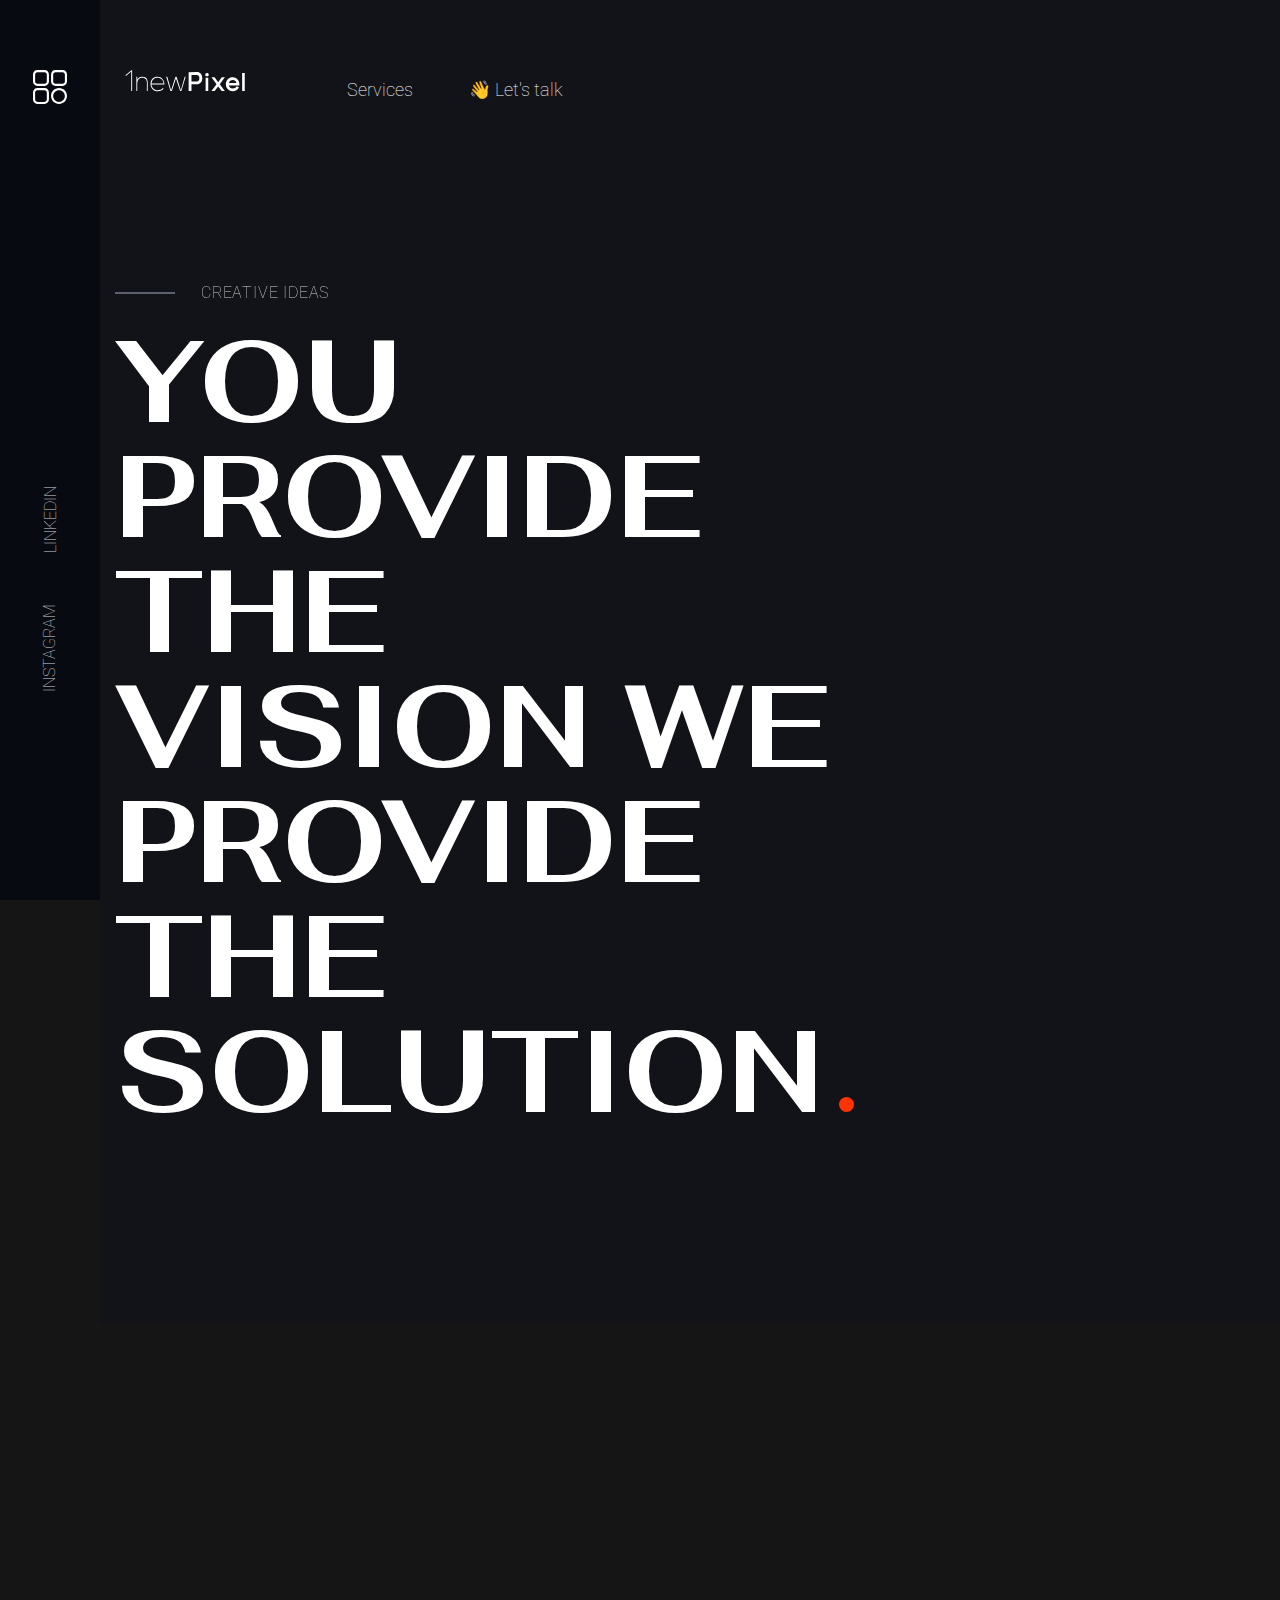
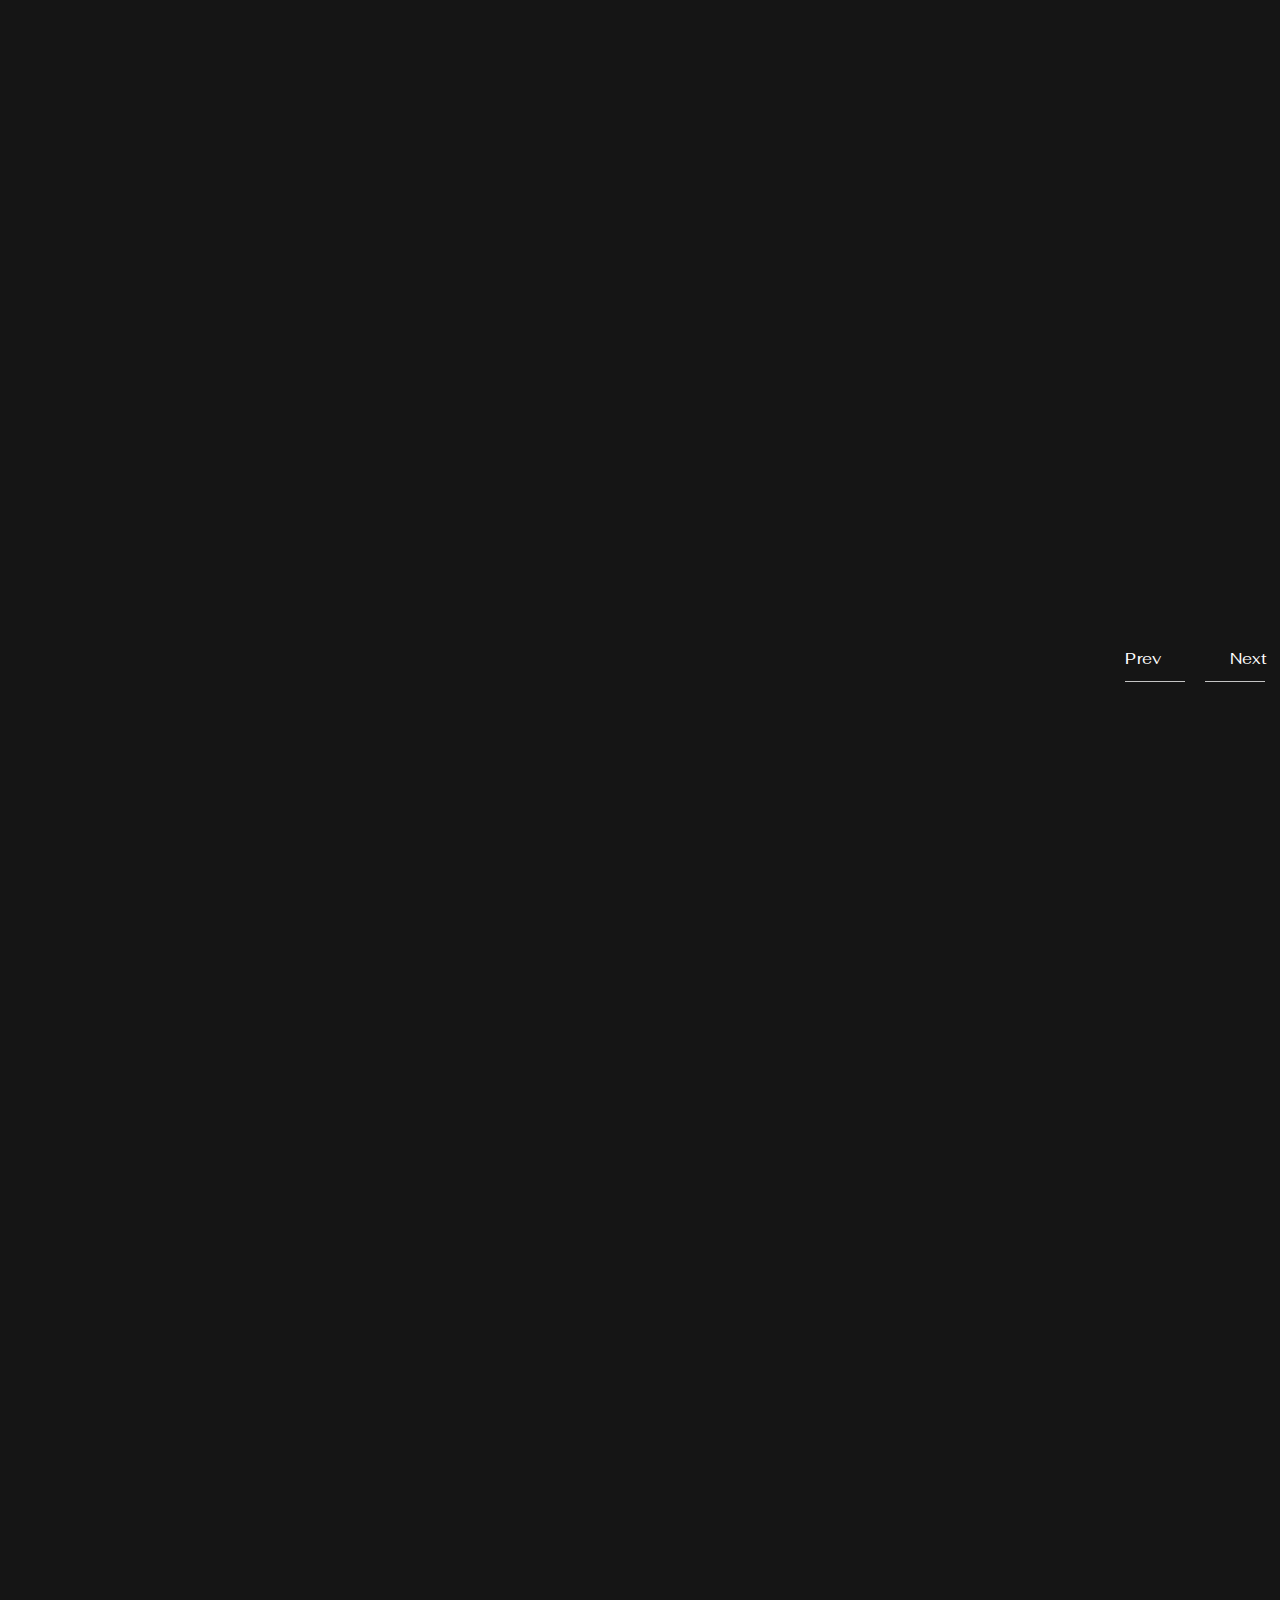
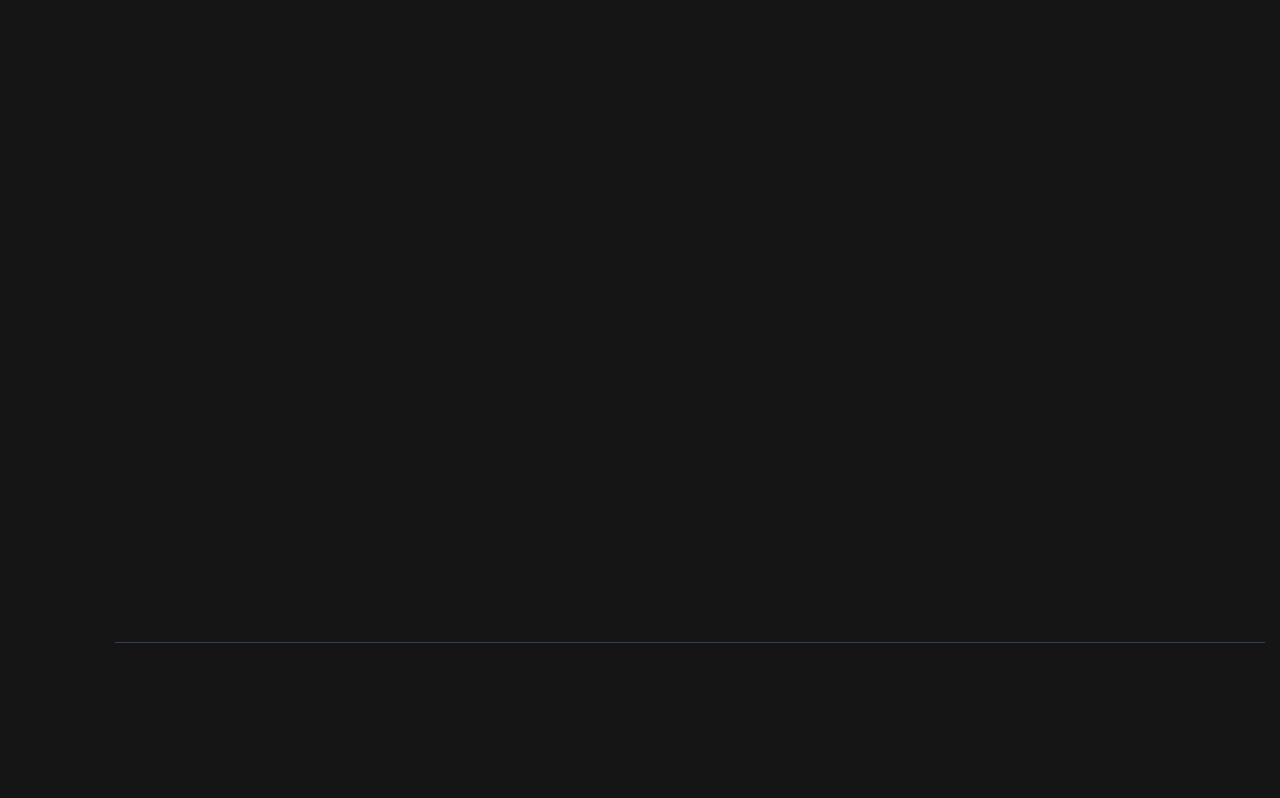
==== index.html @ c119deb5 "first version" ====
<!DOCTYPE html>
<html lang="en">

<head>
	<meta charset="UTF-8">
	<title>1newPixel</title>
	<meta name="viewport" content="width=device-width, initial-scale=1.0">
	<meta name="description" content="1newPixel - Design Agency website" />
	<meta name="author" content="George_fx">
	<meta name="keywords" content="" />
	<link rel="icon" href="images/favicon.svg">
	<link rel="stylesheet" type="text/css" href="css/animate.css">
	<link rel="stylesheet" type="text/css" href="css/bootstrap.min.css">
	<link rel="stylesheet" type="text/css" href="css/slick.css">
	<link rel="stylesheet" type="text/css" href="css/slick-theme.css">
	<link rel="stylesheet" type="text/css" href="css/style.css">
	<link rel="stylesheet" type="text/css" href="css/color.css">
	<link rel="stylesheet" type="text/css" href="css/responsive.css">
</head>


<body>

	<div class="preloader">
		<div class="loader-content">
			<div class="logo">
				<!--<img src="images/logo.svg" alt="">-->
			</div>
			<h2>Loading...</h2>
			<img src="" alt="">
		</div>
	</div>
	<!--preloader end-->

	<div class="left-sidebar">
		<a href="#" title="" class="menu-btn">
			<svg width="34" height="34" viewBox="0 0 34 34" fill="none" xmlns="http://www.w3.org/2000/svg">
				<path d="M11.5547 15.9375H4.38281C1.96609 15.9375 0 13.9714 0 11.5547V4.38281C0 1.96609 1.96609 0 4.38281 0H11.5547C13.9714 0 15.9375 1.96609 15.9375 4.38281V11.5547C15.9375 13.9714 13.9714 15.9375 11.5547 15.9375ZM4.38281 2.125C3.13783 2.125 2.125 3.13783 2.125 4.38281V11.5547C2.125 12.7997 3.13783 13.8125 4.38281 13.8125H11.5547C12.7997 13.8125 13.8125 12.7997 13.8125 11.5547V4.38281C13.8125 3.13783 12.7997 2.125 11.5547 2.125H4.38281Z" fill="white"/>
				<path d="M29.6172 15.9375H22.4453C20.0286 15.9375 18.0625 13.9714 18.0625 11.5547V4.38281C18.0625 1.96609 20.0286 0 22.4453 0H29.6172C32.0339 0 34 1.96609 34 4.38281V11.5547C34 13.9714 32.0339 15.9375 29.6172 15.9375ZM22.4453 2.125C21.2003 2.125 20.1875 3.13783 20.1875 4.38281V11.5547C20.1875 12.7997 21.2003 13.8125 22.4453 13.8125H29.6172C30.8622 13.8125 31.875 12.7997 31.875 11.5547V4.38281C31.875 3.13783 30.8622 2.125 29.6172 2.125H22.4453Z" fill="white"/>
				<path d="M26.0312 34C21.6373 34 18.0625 30.4252 18.0625 26.0312C18.0625 21.6373 21.6373 18.0625 26.0312 18.0625C30.4252 18.0625 34 21.6373 34 26.0312C34 30.4252 30.4252 34 26.0312 34ZM26.0312 20.1875C22.809 20.1875 20.1875 22.809 20.1875 26.0312C20.1875 29.2535 22.809 31.875 26.0312 31.875C29.2535 31.875 31.875 29.2535 31.875 26.0312C31.875 22.809 29.2535 20.1875 26.0312 20.1875Z" fill="white"/>
				<path d="M11.5547 34H4.38281C1.96609 34 0 32.0339 0 29.6172V22.4453C0 20.0286 1.96609 18.0625 4.38281 18.0625H11.5547C13.9714 18.0625 15.9375 20.0286 15.9375 22.4453V29.6172C15.9375 32.0339 13.9714 34 11.5547 34ZM4.38281 20.1875C3.13783 20.1875 2.125 21.2003 2.125 22.4453V29.6172C2.125 30.8622 3.13783 31.875 4.38281 31.875H11.5547C12.7997 31.875 13.8125 30.8622 13.8125 29.6172V22.4453C13.8125 21.2003 12.7997 20.1875 11.5547 20.1875H4.38281Z" fill="white"/>
			</svg>				
		</a>
		<class class="mbl-menu">
			<li><a href="#" title="">Linkedin</a></li>
			<li><a href="#" title="">Instagram</a></li>
		</class>
	</div>
	<!--left-sidebar end-->

	<div class="wrapper">

		<header class="pb">
			<div class="container">
				<div class="header-content">
					<div class="logo">
						<a href="index.html" title="">
							<img src="images/logo.svg" alt="">
						</a>
					</div>
					<!--logo end-->
					<nav>
						<ul>
							<!--<li><a href="services.html" title="">Services</a></li>-->
							<li><a href="#idservices" title="">Services</a>
							<li><a href="#idcontact" title="">👋 Let's talk</a></li>
						</ul>
					</nav>
					<!--navigation end-->
					<a href="#" title="" class="menu-btn">
						<svg width="34" height="34" viewBox="0 0 34 34" fill="none" xmlns="http://www.w3.org/2000/svg">
							<path d="M11.5547 15.9375H4.38281C1.96609 15.9375 0 13.9714 0 11.5547V4.38281C0 1.96609 1.96609 0 4.38281 0H11.5547C13.9714 0 15.9375 1.96609 15.9375 4.38281V11.5547C15.9375 13.9714 13.9714 15.9375 11.5547 15.9375ZM4.38281 2.125C3.13783 2.125 2.125 3.13783 2.125 4.38281V11.5547C2.125 12.7997 3.13783 13.8125 4.38281 13.8125H11.5547C12.7997 13.8125 13.8125 12.7997 13.8125 11.5547V4.38281C13.8125 3.13783 12.7997 2.125 11.5547 2.125H4.38281Z" fill="white"/>
							<path d="M29.6172 15.9375H22.4453C20.0286 15.9375 18.0625 13.9714 18.0625 11.5547V4.38281C18.0625 1.96609 20.0286 0 22.4453 0H29.6172C32.0339 0 34 1.96609 34 4.38281V11.5547C34 13.9714 32.0339 15.9375 29.6172 15.9375ZM22.4453 2.125C21.2003 2.125 20.1875 3.13783 20.1875 4.38281V11.5547C20.1875 12.7997 21.2003 13.8125 22.4453 13.8125H29.6172C30.8622 13.8125 31.875 12.7997 31.875 11.5547V4.38281C31.875 3.13783 30.8622 2.125 29.6172 2.125H22.4453Z" fill="white"/>
							<path d="M26.0312 34C21.6373 34 18.0625 30.4252 18.0625 26.0312C18.0625 21.6373 21.6373 18.0625 26.0312 18.0625C30.4252 18.0625 34 21.6373 34 26.0312C34 30.4252 30.4252 34 26.0312 34ZM26.0312 20.1875C22.809 20.1875 20.1875 22.809 20.1875 26.0312C20.1875 29.2535 22.809 31.875 26.0312 31.875C29.2535 31.875 31.875 29.2535 31.875 26.0312C31.875 22.809 29.2535 20.1875 26.0312 20.1875Z" fill="white"/>
							<path d="M11.5547 34H4.38281C1.96609 34 0 32.0339 0 29.6172V22.4453C0 20.0286 1.96609 18.0625 4.38281 18.0625H11.5547C13.9714 18.0625 15.9375 20.0286 15.9375 22.4453V29.6172C15.9375 32.0339 13.9714 34 11.5547 34ZM4.38281 20.1875C3.13783 20.1875 2.125 21.2003 2.125 22.4453V29.6172C2.125 30.8622 3.13783 31.875 4.38281 31.875H11.5547C12.7997 31.875 13.8125 30.8622 13.8125 29.6172V22.4453C13.8125 21.2003 12.7997 20.1875 11.5547 20.1875H4.38281Z" fill="white"/>
						</svg>							
					</a>
					<div class="clearfix"></div>
				</div>
				<!--header-content end-->
			</div>
		</header>
		<!--header end-->

		<div class="responsive-mobile-menu">
			<div class="responsive-logo">
				<img src="images/logo.svg" alt="">
			</div>
			<ul>
				<li><a href="#idservices" title="">Services</a>
				</li>
				<li><a href="#idcontact" title="">Let's talk</a></li>
			</ul>
		</div>

		<!--responsive-mobile-menu end-->

		<section class="main-banner">
			<div class="banner-slider">
				<div class="banner-slide">
					<div class="container">
						<div class="main-banner-text">
							<span class="wow fadeInUp" data-wow-delay="300ms">Creative ideas</span>
							<h1 class="wow fadeInUp" data-wow-delay="450ms">YOU PROVIDE THE VISION WE PROVIDE THE SOLUTION <span></span></h1>
						</div>
					</div>
		</section>
		<!--main-banner end-->

		<section class="sec-block overlay">
			<!--<h2 class="page-number bottom">02</h2>
			<div class="bg-position left-position"></div>-->
			<div class="container">
				<div class="expt-text float-left">
					<div class="main-banner-text title-hd wow slideInLeft" data-wow-delay="300ms">
						<span>Who we are</span>
						<h1>Digital agency that builds web and mobile app solutions <span></span></h1>
					</div>
				</div>
				<!--expt-text end-->
				<div class="clearfix"></div>
			</div>
		</section>

		<section class="sec-block" id="idservices">
			<div class="fixed-bg bg3"></div>
			<!--<h2 class="page-number">03</h2>-->
			<div class="container">
				<div class="main-banner-text title-hd svs-header wow fadeInLeft" data-wow-delay="500ms">
					<span>what we do</span>
					<h1>Our services <span></span></h1>
				</div>
			</div>
			<div class="services-section">
				<div class="container">
					<div class="row svs-carousel">
						<div class="col-lg-3">
							<div class="service-col wow fadeIn" data-wow-delay="300ms">
								<div class="svs-icon">
									<img src="images/UXDesign.svg" alt="">
								</div>
								<h3>UI/UX Design</h3>
							</div>
							<!--service-col end-->
						</div>
						<div class="col-lg-3">
							<div class="service-col wow fadeIn" data-wow-delay="600ms">
								<div class="svs-icon">
									<img src="images/App Development.svg" alt="">
								</div>
								<h3>App Development</h3>
							</div>
							<!--service-col end-->
						</div>
						<div class="col-lg-3">
							<div class="service-col wow fadeIn" data-wow-delay="900ms">
								<div class="svs-icon">
									<img src="images/SEO Optimization.svg" alt="">
								</div>
								<h3>SEO Optimization</h3>
							</div>
							<!--service-col end-->
						</div>
						<div class="col-lg-3">
							<div class="service-col wow fadeIn" data-wow-delay="1200ms">
								<div class="svs-icon">
									<img src="images/Web Development.svg" alt="">
								</div>
								<h3>Web Development</h3>
							</div>
							<!--service-col end-->
						</div>
						<div class="col-lg-3">
							<div class="service-col">
								<div class="svs-icon">
									<img src="images/Research.svg" alt="">
								</div>
								<h3>Research</h3>
							</div>
							<!--service-col end-->
						</div>
						<div class="col-lg-3">
							<div class="service-col">
								<div class="svs-icon">
									<img src="images/Strategy.svg" alt="">
								</div>
								<h3>Strategy</h3>
							</div>
							<!--service-col end-->
						</div>
						<div class="col-lg-3">
							<div class="service-col">
								<div class="svs-icon">
									<img src="images/CMS.svg" alt="">
								</div>
								<h3>CMS</h3>
							</div>
							<!--service-col end-->
						</div>
						<div class="col-lg-3">
							<div class="service-col">
								<div class="svs-icon">
									<img src="images/Support.svg" alt="">
								</div>
								<h3>Support</h3>
							</div>
							<!--service-col end-->
						</div>
					</div>
				</div>
			</div>
			<!--services-section end-->
		</section>

		<section class="sec-block overlay" id="idcontact">
			<div class="bg-position right-position"></div>
			<div class="container">
				<div class="consulation-section">
					<div class="main-banner-text title-hd wow fadeInUp" data-wow-delay="300ms">
						<span>👋 Let's talk</span>
						<h1>Fill the quick form <span></span></h1>
					</div>
					<!--title-hd end-->
					<div class="contact-form wow fadeInUp" data-wow-delay="300ms">
						<form method="post" action="#" id="contact-form">
							<div class="response"></div>
							<div class="row">
								<div class="col-lg-6">
									<div class="input-field">
										<input type="text" name="name" class="name" placeholder="Name">
									</div>
									<!--input-field end-->
								</div>
								<div class="col-lg-6">
									<div class="input-field">
										<input type="text" name="email" class="email" placeholder="Email">
									</div>
									<!--input-field end-->
								</div>
								<div class="col-lg-6">
									<div class="input-field">
										<input type="text" name="subject" class="subject" placeholder="Subject">
									</div>
									<!--input-field end-->
								</div>
								<div class="col-lg-12">
									<div class="input-field">
										<textarea name="message" placeholder="Message"></textarea>
									</div>
									<!--input-field end-->
								</div>
								<div class="col-lg-12">
									<div class="input-field m-0">
										<button type="button" class="btn-default" id="submit">Submit</button>
									</div>
								</div>
							</div>
						</form>
					</div>
					<!--contact-form end-->
				</div>
				<!--consulation-section end-->
			</div>
		</section>


		<footer>
			<div class="container">
				<div class="bottom-footer">
					<div class="row">
						<div class="col-lg-3 col-md-6 col-sm-6 col-12">
							<div class="widget widget-about wow fadeInUp" data-wow-delay="300ms">
								<img src="images/logo.svg" alt="">
								<p>Copyright © 2020 1newPixel.</p>
							</div>
							<!--widget-about end-->
						</div>
						<div class="col-lg-3 col-md-6 col-sm-6 col-12">
							<div class="widget widget-para wow fadeInUp" data-wow-delay="300ms">
								<h3 class="widget-title">Say Hello</h3>
								<p>1newpixel@gmail.com</p>
							</div>
							<!--widget-para end-->
						</div>
					</div>
				</div>
				<!--bottom-footer end-->
			</div>
		</footer>
		<!--footer end-->

	</div>
	<!--wrapper end-->
	<div class="clearfix"></div>


	<script src="js/jquery.min.js"></script>
	<script src="js/popper.js"></script>
	<script src="js/bootstrap.min.js"></script>
	<script src="js/plugin/slick.min.js"></script>
	<script src="js/plugin/html5lightbox.js"></script>
	<script src="js/wow.min.js"></script>
	<script src="js/script.js"></script>


</body>

</html>
---- css/style.css ----
/* ================================================================================== 
									Fonts
===================================================================================== */

@import url("https://fonts.googleapis.com/css2?family=Fahkwang:wght@700&family=Roboto&display=swap");

/* ================================================================================== 
										Reset Css
===================================================================================== */

html,
body,
div,
span,
applet,
object,
iframe,
h1,
h2,
h3,
h4,
h5,
h6,
p,
blockquote,
pre,
a,
abbr,
acronym,
address,
big,
cite,
code,
del,
dfn,
em,
img,
ins,
kbd,
q,
s,
samp,
small,
strike,
strong,
sub,
sup,
tt,
var,
b,
u,
i,
center,
dl,
dt,
dd,
ol,
ul,
li,
fieldset,
form,
label,
legend,
table,
caption,
tbody,
tfoot,
thead,
tr,
th,
td,
article,
aside,
canvas,
details,
embed,
figure,
figcaption,
footer,
header,
hgroup,
menu,
nav,
output,
ruby,
section,
summary,
time,
mark,
audio,
video {
  margin: 0;
  padding: 0;
  border: 0;
  font-size: 100%;
  font: inherit;
  vertical-align: baseline;
}
/* HTML5 display-role reset for older browsers */
article,
aside,
details,
figcaption,
figure,
footer,
header,
hgroup,
menu,
nav,
section {
  display: block;
}
body {
  font-family: "Fahkwang", sans-serif;
  line-height: 1;
  overflow-x: hidden;
  background-color: #151515;
  font-weight: 100;
  font-style: bold;
}
ul {
  list-style: none;
}
a:hover {
  text-decoration: none;
  color: inherit;
}
blockquote,
q {
  quotes: none;
}
blockquote:before,
blockquote:after,
q:before,
q:after {
  content: "";
  content: none;
}
button {
  outline: none;
  cursor: pointer;
}
button:focus {
  outline: none;
}
table {
  border-collapse: collapse;
  border-spacing: 0;
}
* {
  margin: 0;
  padding: 0;
}
a:focus {
  text-decoration: none;
  outline: none;
}
button {
  outline: none;
}
input {
  outline: none;
}
textarea {
  outline: none;
}
section {
  display: block;
  position: relative;
}
img {
  display: inline-block;
  vertical-align: middle;
}
p {
  font-family: "Roboto";
}
a {
  color: inherit;
}

body.bg-color2 {
  background-color: #151515;
}
body.bg-color3,
.cases-section {
  background-color: #151515;
}

/* ===================== CROSS BROWSER COMPATABILITY =================== */

a,
.btn-default,
.poly1:before,
.btn-default2:before,
.slick-prev,
.slick-next,
.slick-prev:before,
.slick-next:before,
.pft-item:before,
.blog-thumbnail:before,
.figcaption,
.newsletter-form button:before,
.tema-col,
.tema-col:before,
.team-caption,
.filters-nav li a:before,
.cz-controls > a:before,
.post-ct > a:before,
.blog-page .blog_post.main .blog_info,
.blog-page .blog_info > a,
.responsive-mobile-menu,
.responsive-logo,
.responsive-mobile-menu ul {
  transition: all 0.4s ease-in-out;
}
.play-video,
.svs-icon,
.newsletter-form button,
.newsletter-form button:before,
.newsletter-form button:after,
.counter-cl,
.sv-links li:before,
.lang-slct li:before,
.cm-head > img,
.cm-head > span:before {
  -webkit-border-radius: 50%;
  -moz-border-radius: 50%;
  -ms-border-radius: 50%;
  -o-border-radius: 50%;
  border-radius: 50%;
}

/* ==================== TEMPLATE BASIC STYLING =================== */
html {
  scroll-behavior: smooth;
}
.container {
  max-width: 1200px;
  padding: 0 15px;
}
.clearfix {
  clear: both;
}
.sec-block {
  padding: 210px 0;
}
.sec-block2 {
  padding: 90px 0 180px;
}
.sec-block3 {
  padding: 210px 0 160px;
}
.sec-block4 {
  padding: 140px 0;
}
.fixed-bg {
  position: absolute;
  top: 0;
  left: 0;
  width: 100%;
  height: 100%;
  background-size: cover;
  background-repeat: no-repeat;
  z-index: -1;
}

.dark-bg {
  background-color: #151515;
}

/* ================ HEADER ================ */

header.gradient-bg {
  background: linear-gradient(
    180deg,
    rgba(25, 28, 38, 0) 0%,
    rgba(22, 25, 33, 0.6) 34.9%,
    rgba(20, 22, 29, 0.85) 65.63%,
    #111319 100%
  );
}
header.gradient-bg2 {
  background-image: url(../images/bg-gradient.png);
  background-repeat: no-repeat;
  background-size: cover;
}
header.pb {
  position: absolute;
  top: 0;
  left: 0;
  z-index: 9;
  width: 100%;
  padding: 60px 0 0 0;
  background: inherit;
}
header {
  padding: 60px 0 50px;
  position: relative;
  background-color: #151515;
}

header.pb:before {
  background: linear-gradient(
    180deg,
    rgba(25, 28, 38, 0) 0%,
    rgba(22, 25, 33, 0.6) 34.9%,
    rgba(20, 22, 29, 0.85) 65.62%,
    #111319 100%
  );
  -webkit-transform: matrix(1, 0, 0, -1, 0, 0);
  -moz-transform: matrix(1, 0, 0, -1, 0, 0);
  -ms-transform: matrix(1, 0, 0, -1, 0, 0);
  -o-transform: matrix(1, 0, 0, -1, 0, 0);
  transform: matrix(1, 0, 0, -1, 0, 0);
}
header .menu-btn {
  float: right;
  margin-top: 8px;
}
.header-content {
  position: relative;
  z-index: 99;
}
header.pb .container {
  max-width: 100%;
  padding: 0 70px 0 250px;
}
header .container {
  max-width: 100%;
  padding: 0 70px 0 70px;
}
.logo {
  float: left;
  margin: 0.9%;
}

nav {
  float: left;
  padding-left: 91px;
  margin-top: 21px;
}
nav ul li {
  display: inline-block;
  margin-right: 56px;
}
nav ul li:last-child {
  margin-right: 0;
}
nav ul li a {
  display: inline-block;
  color: #ffffff;
  font-size: 18px;
  font-family: "Roboto", sans-serif;
}
.right-side-hd {
  float: right;
}
.right-side-hd > span {
  display: inline-block;
  color: #ffffff;
  font-size: 20px;
  font-family: "Roboto", sans-serif;
  margin-right: 57px;
}
.btn-default {
  display: inline-block;
  color: #ffffff;
  height: 60px;
  line-height: 58px;
  padding: 0 36px;
  font-size: 20px;
  border: 2px solid;
  -webkit-border-radius: 50px;
  -moz-border-radius: 50px;
  -ms-border-radius: 50px;
  -o-border-radius: 50px;
  border-radius: 25px;
}
button.btn-default {
  background-color: inherit;
}
.btn-default:hover {
  background-color: #ff3300;
  color: #fff;
}

.overlay {
  position: relative;
}
.overlay:before {
  content: "";
  position: absolute;
  top: 0;
  left: 0;
  width: 100%;
  height: 100%;
  background-color: #151515;
  opacity: 0.7;
}
header .menu-btn {
  display: none;
}

/* ================ MAIN BANNER ================ */

.main-banner {
  background: url(../https://via.placeholder.com/1087x1024) #121318;
  background-repeat: no-repeat;
  background-position: top right;
}
.banner-slider {
  padding: 285px 0 163px;
}
.main-banner-text {
  max-width: 770px;
}
.main-banner-text > span {
  display: inline-block;
  font-family: Roboto;
  color: #d1d1d1;
  font-size: 16px;
  letter-spacing: 0.05em;
  line-height: 150%;
  text-transform: uppercase;
  position: relative;
  padding-left: 86px;
  margin-bottom: 19px;
  margin-top: -4px;
}
.main-banner-text > span:before {
  content: "";
  position: absolute;
  top: 50%;
  left: 0;
  width: 60px;
  height: 1px;
  background-color: #a8afc2;
  -webkit-transform: translateY(-50%);
  -moz-transform: translateY(-50%);
  -ms-transform: translateY(-50%);
  -o-transform: translateY(-50%);
  transform: translateY(-50%);
}
.main-banner-text > h1 {
  font-weight: 700;
  font-size: 115px;
  line-height: 100%;
  text-transform: capitalize;
  color: #ffffff;
  margin-bottom: 31px;
}
.main-banner-text > h1 span {
  display: inline-block;
  background-color: #ff3300;
  width: 15px;
  height: 15px;
  -webkit-border-radius: 100px;
  -moz-border-radius: 100px;
  -ms-border-radius: 100px;
  -o-border-radius: 100px;
  border-radius: 100px;
  position: relative;
  left: -17px;
}
.main-banner-text > p {
  font-weight: 300;
  font-size: 22px;
  line-height: 150%;
  color: #a9afc3;
  max-width: 580px;
  margin-bottom: 70px;
}

.pl-text {
  display: table-cell;
  padding-left: 10px;
  vertical-align: middle;
}
.pl-text > h3 {
  font-size: 16px;
  line-height: 150%;
  letter-spacing: 0.05em;
  text-transform: uppercase;
  color: #ffffff;
  border-bottom: 1px solid #2a2e3d;
  padding-bottom: 10px;
  margin-bottom: 4px;
}
.pl-text > span {
  display: block;
  font-size: 18px;
  line-height: 150%;
  font-family: "Roboto", sans-serif;
}

.banner-slider .slick-prev,
.banner-slider .slick-next {
  top: auto;
  bottom: 70px;
}
.banner-slider .slick-prev {
  right: 250px;
}
.banner-slider .slick-next {
  right: 150px;
}
#html5-watermark {
  display: none !important;
}

#html5lightbox-web-iframe img {
  float: none;
}

/* ==================== EXPTZ SECTION =================== */

.expt-text {
  position: relative;
  max-width: 560px;
  margin-top: -2px;
}
.expt-text .main-banner-text.title-hd {
  margin-bottom: 0;
}
.main-banner-text.title-hd .btn-default2 {
  margin-top: 52px;
}
.main-banner-text.title-hd > span {
  margin-bottom: 18px;
}
.main-banner-text.title-hd > h1 {
  font-size: 70px;
  line-height: 110%;
  color: #fff;
  text-transform: none;
  font-weight: 700;
  margin-bottom: 27px;
}
.main-banner-text.title-hd > h1 span {
  width: 12px;
  height: 12px;
  left: -5px;
}
.main-banner-text.title-hd > p {
  margin-bottom: 28px;
  font-size: 18px;
}
.main-banner-text.title-hd p.bdy {
  font-family: Roboto;
  font-style: normal;
  font-weight: normal;
  font-size: 18px;
  line-height: 170%;
  color: #a9afc3;
  margin-bottom: 0;
}
.main-banner-text.title-hd {
  margin-bottom: 61px;
  position: relative;
  z-index: 9;
}
.btn-default2 {
  display: inline-block;
  font-size: 16px;
  line-height: 150%;
  text-transform: uppercase;
  padding-bottom: 10px;
  position: relative;
}
.btn-default2:before {
  content: "";
  position: absolute;
  bottom: 0;
  left: 0;
  width: 100%;
  height: 1px;
  background-color: #ff3300;
}
.btn-default2:hover:before {
  width: 0;
}
.btn-default2 img {
  padding-left: 11px;
}

/* ================= SERVICES SECTION ==================== */

.services-section {
  position: relative;
}
.services-section .row {
  margin: 0;
}
.services-section .row .col-lg-3 {
  padding: 0;
}
.services-section .row .col-lg-3:nth-child(even) .service-col {
  background: -webkit-linear-gradient(
    180deg,
    #151515 0%,
    #151515 100%
  );
  background: -moz-linear-gradient(180deg,#151515 0%,#151515 100%);
  background: -ms-linear-gradient(180deg,#151515 0%,#151515 100%);
  background: -o-linear-gradient(180deg,#151515 0%,#151515 100%);
  background: linear-gradient(180deg,#151515 0%,#151515 100%);
}
.service-col {
  background: -webkit-linear-gradient(
    180deg,
    #191c26 0%,
    rgba(25, 28, 38, 0) 100%
  );
  background: -moz-linear-gradient(
    180deg,
    #151515 0%,
    #151515 100%
  );
  background: -ms-linear-gradient(180deg,#151515 0%,#151515 100%);
  background: -o-linear-gradient(180deg,#151515 0%,#151515 100%);
  background: linear-gradient(180deg,#151515 0%,#151515 100%);
  padding: 50px 30px 125px;
  text-align: center;
}
.svs-icon {
  width: 130px;
  height: 130px;
  background-color: #2b2b2b;
  text-align: center;
  margin: 0 auto;
  margin-bottom: 36px;
}
.svs-icon img {
  margin: 0;
  position: relative;
  top: 30px;
  display: inline-block;
  width: auto;
}
.service-col > h3 {
  color: #d1d1d1;
  font-weight: 500;
  font-size: 20px;
  line-height: 130%;
  text-transform: capitalize;
  margin-bottom: 45px;
  padding: 0 40px;
}
.slick-prev,
.slick-next {
  color: #fff;
  font-size: 16px;
  padding-bottom: 23px;
}
.slick-prev:before,
.slick-next:before {
  content: "";
  position: absolute;
  bottom: 0;
  left: 0;
  width: 60px;
  height: 1px;
  background-color: #fff;
}
.slick-next {
  right: 15px;
  top: -93px;
  transform: inherit;
  text-align: right;
}
.slick-next:before {
  right: -15px;
  left: auto;
}
.slick-prev {
  left: auto;
  right: 120px;
  top: -93px;
  transform: inherit;
}

/* CONTACT FORM */

.contact-form {
  padding-top: 10px;
}
.input-field {
  margin-bottom: 37px;
}
.input-field input,
.input-field textarea {
  border: 0;
  border-bottom: 1px solid #a9a9a9;
  padding-bottom: 5px;
  width: 100%;
  font-family: Roboto;
  font-size: 18px;
  line-height: 170%;
  color: #a9a9a9;
  opacity: 1;
  background: inherit;
}
.input-field textarea {
  height: 116px;
  resize: none;
}
.input-field > .btn-default {
  background-color: inherit;
  margin-top: 10px;
}
.input-field > .btn-default:hover {
  background-color: #ff3300;
  color: #fff;
}

/* BOTTOM FOOTER */

.bottom-footer {
  border-top: 1px solid #393f4f;
  padding: 45px 0;
}
.widget-about > img {
  margin-bottom: 20px;
}
.widget-about > p {
  font-family: Roboto;
  font-style: normal;
  font-weight: normal;
  font-size: 14px;
  line-height: 170%;
  color: #a9a9a9;
}

.widget-title {
  font-family: Roboto;
  font-style: normal;
  font-weight: bold;
  font-size: 16px;
  line-height: 170%;
  color: #ffffff;
  margin-bottom: 6px;
}
.widget-para > p {
  font-family: Roboto;
  font-style: normal;
  font-weight: normal;
  font-size: 16px;
  line-height: 170%;
  color: #a9a9a9;
  padding-right: 90px;
}
.widget-para > span {
  font-family: Roboto;
  font-style: normal;
  font-weight: normal;
  font-size: 16px;
  line-height: 170%;
  color: #A9A9A9;
  display: block;
}

/* ==================== LEFT SIDEBAR ===================== */

.left-sidebar {
  float: left;
  position: fixed;
  top: 0;
  left: 0;
  width: 180px;
  background-color: #070a11;
  z-index: 999;
  height: 100%;
  text-align: center;
}
.wrapper {
  float: right;
  width: calc(100% - 180px);
}
.menu-btn {
  margin-top: 70px;
  display: inline-block;
  position: relative;
}
.mbl-menu {
  position: relative;
  top: calc(100vh - 500px);
}
.mbl-menu li {
  display: inline-block;
  margin-bottom: 105px;
  position: relative;
}
.mbl-menu:before {
  content: "";
  position: absolute;
  bottom: -77px;
  left: -30%;
  top: 150%;
  height: 100px;
  width: 1px;
  background: #a9afc3;
  -webkit-transform: translateX(-50%);
  -moz-transform: translateX(-50%);
  -ms-transform: translateX(-50%);
  -o-transform: translateX(-50%);
  transform: translateX(-50%);
  margin-left: 0px;
  margin-bottom: auto;
}
.mbl-menu li a {
  font-family: Roboto;
  font-size: 16px;
  line-height: 150%;
  text-transform: uppercase;
  color: #d1d1d1;
  -webkit-transform: rotate(-90deg);
  -moz-transform: rotate(-90deg);
  -ms-transform: rotate(-90deg);
  -o-transform: rotate(-90deg);
  transform: rotate(-90deg);
  display: inline-block;
  flex: none;
  order: 1;
  align-self: center;
  margin: 0px 40px;
}

/* =============== SERVICES PAGE =============== */

.without-carousel .row {
  margin: 0;
}
.without-carousel .row .col-lg-4 {
  padding: 0;
}
.without-carousel .row .col-lg-4:nth-child(even) .service-col {
  background: -webkit-linear-gradient(
    180deg,
    #151515 0%,
    #151515 100%
  );
  background: -moz-linear-gradient(180deg,#151515 0%,#151515 100%);
  background: -ms-linear-gradient(180deg,#151515 0%,#151515 100%);
  background: -o-linear-gradient(180deg,#151515 0%,#151515 100%);
  background: linear-gradient(180deg,#151515 0%,#151515 100%);
}
.without-carousel .service-col > h3 {
  padding: 0 90px;
}
.max-width-100 {
  max-width: 100%;
}

/* SIDEBAR */

.sidebar {
  position: relative;
  z-index: 99;
}
.sidebar .widget {
  margin-bottom: 50px;
}
.sidebar .widget:last-child {
  margin-bottom: 0;
}
.sidebar.blog-sidebar .widget {
  margin-bottom: 65px;
}
.sidebar.blog-sidebar .widget:last-child {
  margin-bottom: 0;
}
.widget-categories {
  background-color: #121318;
  padding: 44px 40px;
}
.widget-categories li {
  margin-bottom: 29px;
}
.widget-categories li:last-child {
  margin-bottom: 0;
}
.widget-categories li a {
  display: block;
  color: rgba(169, 175, 195, 0.5);
  font-size: 20px;
  line-height: 130%;
}
.widget-categories li a:hover {
  color: #fff;
}

/* SIDEBAR (BLOG) */

.widget-search {
  background-color: #151515;
  padding: 50px 40px;
}
.widget-search form {
  position: relative;
}
.widget-search .form-group {
  margin-bottom: 0;
}
.widget-search form input {
  width: 100%;
  color: rgba(169, 175, 195, 0.5);
}
.widget-search form button {
  position: absolute;
  top: 0;
  right: 0;
  background-color: inherit;
  border: 0;
}
.sidebar .widget-title {
  color: #ffffff;
  font-weight: 500;
  font-size: 28px;
  line-height: 130%;
  margin-bottom: 22px;
  margin-top: -7px;
}

/* =================== CONTACT PAGE ================== */

.contact-list {
  max-width: 458px;
}
.contact-lzt {
  display: flex;
  flex-wrap: wrap;
  padding: 40px 20px 40px 40px;
  background-color: #151515;
  margin-bottom: 30px;
}
.contact-list .contact-lzt:last-child {
  margin-bottom: 0;
}
.bg-darky {
  background-color: #151515;
}
.contact-nfo {
  padding-left: 40px;
  max-width: 75%;
}
.contact-nfo > h3 {
  color: #fff;
  font-size: 16px;
  font-family: "Roboto";
  font-weight: 700;
  margin-bottom: 10px;
}
.contact-nfo p,
.contact-nfo span {
  color: #cfcfcf;
  font-size: 16px;
  line-height: 170%;
  display: block;
}

/* ERROR PAGE */

.error-page {
  background-image: url(../images/404.png);
  background-repeat: no-repeat;
  background-size: cover;
  height: 100vh;
}
body.no-scroll {
  overflow: hidden;
}

.error-content {
  text-align: center;
  max-width: 585px;
  margin: 0 auto;
  position: absolute;
  top: 50%;
  left: 50%;
  -webkit-transform: translate(-50%, -50%);
  -moz-transform: translate(-50%, -50%);
  -ms-transform: translate(-50%, -50%);
  -o-transform: translate(-50%, -50%);
  transform: translate(-50%, -50%);
}
.error-content > h2 {
  color: #fff;
  font-size: 100px;
  line-height: 100%;
  font-weight: 700;
  margin-bottom: 10px;
}
.error-content > h3 {
  color: #fff;
  font-size: 60px;
  line-height: 100%;
  font-weight: 700;
  margin-bottom: 37px;
}
.error-content p {
  color: #cfcfcf;
  line-height: 150%;
  font-size: 22px;
  font-weight: 300;
  font-family: "Poppins";
  margin-bottom: 79px;
}
.error-content > h4 {
  color: #cfcfcf;
  font-size: 18px;
  line-height: 170%;
  font-family: "Roboto";
  margin-bottom: 47px;
}
.error-content > h4 a {
  display: inline-block;
}
.error-content .widget-search {
  max-width: 300px;
  margin: 0 auto;
  padding: 0;
}
.error-content .widget-search form input {
  width: 100%;
  background-color: inherit;
  border: 0;
  border-bottom: 1px solid #151515;
  padding-bottom: 15px;
  font-size: 18px;
  background-color: inherit;
}

.failed,
.text-info {
  background-color: #151515;
  color: #fff !important;
  padding: 10px 20px;
  margin-bottom: 25px;
}
.text-info img {
  margin-right: 10px;
}

/* RESPONSIVE MOBILE MENU */

.responsive-mobile-menu {
  position: fixed;
  top: 0;
  right: -350px;
  width: 350px;
  height: 100%;
  background: #151515;
  overflow-y: auto;
  z-index: 99;
  padding: 80px 50px;
  opacity: 0;
  visibility: hidden;
}
.responsive-mobile-menu.show {
  opacity: 1;
  visibility: visible;
  right: 0;
}
.responsive-mobile-menu.show .responsive-logo,
.responsive-mobile-menu.show ul {
  opacity: 1;
  visibility: visible;
  -webkit-transform: translateY(0);
  -moz-transform: translateY(0);
  -ms-transform: translateY(0);
  -o-transform: translateY(0);
  transform: translateY(0);
}
.responsive-mobile-menu.show .responsive-logo {
  transition-delay: 0.4s;
}
.responsive-mobile-menu.show ul {
  transition-delay: 0.6s;
}
.responsive-logo {
  margin-bottom: 100px;
  opacity: 0;
  visibility: hidden;
}
.responsive-mobile-menu ul {
  opacity: 0;
  visibility: hidden;
}
.responsive-mobile-menu > ul > li {
  margin-bottom: 20px;
}
.responsive-mobile-menu ul li a {
  color: #fff;
  font-size: 18px;
}
.responsive-mobile-menu ul ul {
  padding: 20px;
}
.responsive-mobile-menu ul ul li a {
  font-size: 14px;
}
.responsive-mobile-menu .responsive-logo,
.responsive-mobile-menu ul {
  -webkit-transform: translateY(40px);
  -moz-transform: translateY(40px);
  -ms-transform: translateY(40px);
  -o-transform: translateY(40px);
  transform: translateY(40px);
}

/* PRELOADER */

.preloader {
  position: fixed;
  top: 0;
  left: 0;
  width: 100%;
  height: 100%;
  /*background-color: #000;*/
  background-color: #151515;
  z-index: 9999999;
}
.loader-content {
  display: flex;
  flex-wrap: wrap;
  align-items: center;
  height: 100%;
  justify-content: center;
}
.loader-content .logo {
  display: inline-block;
  width: auto;
}
.loader-content h2 {
  color: #fff;
  font-size: 20px;
  font-weight: 500;
  display: inline-block;
  margin-left: 50px;
  position: relative;
  top: 10px;
  letter-spacing: 5px;
}
---- css/color.css ----
nav ul li a:hover,
.pl-text > span,
.btn-default2,
.btn-default2:hover,
.slick-next:hover,
.slick-prev:hover,
.counter-div > h2 sup,
.mbl-menu li a:hover,
.pager-sec ul li a:hover,
.wk-text > span,
.lang-slct li a:hover,
.filters-nav li a.selected,
.cz-controls > a:hover,
.cz-controls > a:hover,
.post-ct > a:hover,
.st-btn:hover,
.blog-single .blog-post.main  p span,
.post-ct h2:hover,
.reply,
.reply:hover,
.error-content > h4 a,
.responsive-mobile-menu ul li a:hover,
.rb-post-info h3:hover {
	color: #FF3300;
}


.slick-next:hover:before,
.slick-prev:hover:before,
.lang-slct li:before,
.filters-nav li a.selected:before,
.cz-controls > a:hover:before,
.cz-controls > a:hover:before,
.post-ct > a:hover:before,
.tags li a:hover,
.cm-head > span:before,
.response {
	background-color: #FF3300;
}


.btn-default,
.newsletter-form button:before,
.newsletter-form button:after,
.counter-cl,
.widget-newslettter form input:focus,
.form-group input[type="text"]:focus,
.form-group textarea:focus,
.error-content .widget-search form input:focus,
.newsletter-form input:focus {
	border-color: #FF3300;
}
---- css/responsive.css ----
@media (max-width: 1650px) {
	.left-sidebar {width: 100px;}
	.wrapper {width: calc(100% - 100px);}
	.mbl-menu li a {margin: 0;}
	header .container {padding: 0 30px;}
	.pager-sec .container-fluid {padding: 0 30px;}
	header.pb .container {padding: 0 30px 0 130px;}
}

@media (max-width: 1366px) {
	.main-banner-text.title-hd > h1 {font-size: 54px;}
	footer  {background-position: center;}
	.right-position {background-position: center;}
	.main-banner {background-size: cover;background-position: center;}
	.lang-slct li {padding: 0 13px;}
	header.pb .container {padding: 0 15px 0 115px;}
	.page-number {right: 40px;}
	.sec-block {padding: 210px 0 150px;}
}

@media (max-width: 1200px) {
	.left-sidebar {display: none;}
	.wrapper {width: 100%;}
	header .container {padding: 0 15px;}
	nav {padding-left: 40px;}
	nav ul li {margin-right: 40px;}
	nav ul li:last-child {margin-right: 0;}
	.main-banner-text > h1 {font-size: 80px;}
	.expt-text {width: 100%;text-align: center;max-width: 100%;}
	.expt-text .main-banner-text.title-hd {max-width: 100%;}
	.main-banner-text > p {max-width: 100%;}
	.page-number.bottom {bottom: auto;top: 50px;}
	.sec-block {padding: 120px 0;}
	.consulation-section {margin: 0 auto;text-align: center;}
	.page-number {top: 50px;right: 50px;font-size: 60px;}
	.section-head .main-banner-text.title-hd {max-width: 600px;}
	.banner-slider .slick-prev {right: 150px;}
	.banner-slider .slick-next {right: 50px;}
	.main-banner-text {max-width: 600px;}
	.service-col > h3 {padding: 0;}
	.why-we-sec {padding-left: 0;}
	.post-title {font-size: 19px;}
	.blog_post.main {margin-left: 0;}
	.top-footer {padding: 120px 0;}
	.widget-para > p {padding-right: 0;}
	.error-content > h3 {font-size: 48px;}
	header {padding: 30px 0 65px;}
	.main-banner-text.title-hd > h1 {padding-right: 30px;font-size: 40px;line-height: 54px;}
	.page-content .page-number {right: 15px;}
	.rb-post-info h3 {font-size: 15px;}
	.widget-recent-posts .blog_post .post-title {font-size: 18px;}
	.widget-newslettter, .widget-search {padding: 44px 30px;}
	.sec-block3 {padding: 150px 0 160px;}
	.video-section {height: 450px;}
	.video-section > img {height: 100%;object-fit: cover;}
	.sec-block2 {padding: 0 0 100px 0;}
	.widget-categories li a {font-size: 14px;}
	.sec-block3 {padding-bottom: 120px;}
	.without-carousel .service-col > h3 {padding: 0;}
	header.pb .container {padding: 0 15px;}
}

@media (max-width: 991px) {
	.right-side-hd {display: none;}
	header nav {display: none;}
	header {padding-top: 30px;}
	.banner-slider {padding: 210px 0 130px;}
	.svs-carousel .slick-prev, .svs-carousel .slick-next {top: auto;bottom: -30px;}
	.counter-section {margin-bottom: 60px;}
	.blog_post.main  {margin-top: 70px;}
	.tp-contact {text-align: center;}
	.top-footer .main-banner-text {padding-right: 0;margin:0 auto;margin-bottom: 60px;}
	.newsletter-form {float: none;max-width: 460px;margin: 0 auto;display: inline-block;}
	.testimonial-sec {float: none;margin: 0 auto;margin-top: 70px;}
	.bottom-footer .widget {margin-bottom: 40px;}
	.bottom-footer .row {margin-bottom: -40px;}
	.testimonial-sec  {text-align: center;}
	.testi-info {text-align: left;}
	header .menu-btn {display: block;}
	body.no-scroll {overflow: auto;}
	.error-content {max-width: 100%;width: 100%;}
	.pager-sec {text-align: left !important;}
	.pager-sec.pb-75 {padding-bottom: 50px;}
	.post-controls {margin-bottom: 0;}
	.sidebar {margin-top: 70px;}
	.page-content {padding-bottom: 100px;}
	.widget-recent-posts .blog-posts {max-width: 250px;}
	.blog-single {padding-right: 15px;}
	.counter-cl {margin-bottom: 60px;}
	.pl-100 {padding-left: 0;}
	.about_us_section {text-align: center;}
	.main-banner-text.title-hd {max-width: 100%;}
	.md-b-0 {margin-bottom: 0 !important;}
	.text-bz.pr-100 {padding-right: 0;}
	.main-banner-text.title-hd.svs-header {max-width: 60%;}
	.sec-block3 {padding: 150px 0 120px;}
	.partner-col > img {margin: 0 auto;}
	.partners-section {padding: 70px 0;}
	.video-section {height: 350px;}
	.testi-info {width: 100%; text-align: center; padding-left: 0; margin-top: 20px; }
	.testi-head {justify-content: center;margin-bottom: 30px;}
	.testimonial-sec > img {margin-top: 40px;}
	.top-footer {padding: 120px 0 80px;}
	.oct-abt-row .main-banner-text.title-hd {max-width: 100%;}
	.order-md--0 {order:0;}
	.order-md--1 {order:1;}
	.cases-section .main-banner-text.title-hd {max-width: 100%;margin-bottom: 40px;}
	.filters-nav li {margin-right: 20px;}
	.case-thumbnail {margin-bottom: 40px;}
	.contact-list {max-width: 100%;margin-bottom: 60px;}
	.contact-section-page .main-banner-text.title-hd {max-width: 100%;}
	.main-banner-text.title-hd.max-width-80 {max-width: 100%;}
	.main-banner-text.title-hd > h1 {padding-right: 0;}
	.wk-text {margin-bottom: 40px;}
	.widget-categories li a {font-size: 18px;}
	.price-col.active {transform: inherit;}
	.sec-block {padding: 100px 0;}
	.without-carousel .service-col > h3 {padding: 0;}
	.without-carousel .service-col {padding: 50px 30px 80px;}
	.services-section.without-carousel {margin-bottom: -50px;}
	.consulation-section .main-banner-text.title-hd {max-width: 100%;}
	.prices-section {margin-bottom: -50px;}
	.main-banner-text.title-hd > h1 br {display: none;}
	header {border-bottom: 1px solid #5d616d4d;padding: 30px 0;}
	.pager-sec.pb-75 {padding-top: 50px;}
	.blog-page .blog_post.main .blog_info {padding: 0 20px;}
	header.pb {border-bottom: 0;padding-top: 25px;}
	.section-head > .btn-default2 {display: none;}
	.main-banner-text.title-hd.svs-header {max-width: 100%;}
}


@media (max-width: 768px) {
	.main-banner-text > h1 {font-size: 54px;}
	.main-banner-text > p {font-size: 18px;line-height: 34px;margin-bottom: 40px;}
	.main-banner-text.title-hd > h1 {font-size: 42px;line-height: 54px;}
	.error-content > h3 {font-size: 38px;}
	.error-content p {font-size: 18px;margin-bottom: 50px;}
	.main-banner-text.title-hd > h1 {font-size: 32px;line-height: 48px;}
	.author-info {float: left;width: 100%;padding-left: 0;margin-top: 30px;}
	.author-thumb {float: left;}
	.blog_post.main .blog_info {padding: 0 20px;}
	.comments-section {margin-bottom: 70px;}
	.page-content {padding-bottom: 70px;}
	.about_us_section {padding: 0;}
	.filters-nav li {margin-bottom: 20px;}
	.filters-nav {margin-bottom: 20px;}
	.team-caption {padding: 0 20px;}
	.cases-section .page-content  {padding-bottom: 80px;}
	.figcaption {padding: 50px 20px 0 20px;}
	.price-col ul {padding: 20px 0 15px;}
	.services-section.without-carousel {margin-bottom: -30px;}
	.sec-block4 {padding: 90px 0;}
	.main-banner-text.mgb-100 {margin-bottom: 60px;}
}



@media (max-width: 576px) {
	.sec-block {padding: 90px 0;}	
	.post-title {margin-bottom: 20px;}
	.top-footer {padding: 90px 0;}
	.newsletter-form input {width: 300px;}
	.newsletter-form {max-width: 410px;}
	.error-content {position: static; transform: inherit;padding-top: 100px;}
	.main-banner-text.mw-100 {margin-bottom: 40px;}
	.blog-single blockquote p {padding-right: 0;}
	.post-share-options .tags {width: 100%;margin-top: 30px;}
	.widget-recent-posts .blog-posts {max-width: 100%;}
	.comments-section ul ul {padding-left: 0;}
	.reply {position: static;margin-top: 20px;}
	.pager-sec.pb-75 {padding-bottom: 0;}
	.team-carousel .slick-prev, .team-carousel .slick-next {display: none !important; }
	.main-banner-text.title-hd {max-width: 100%;}
	.pager-sec.pb-75 {padding-bottom: 60px;}
	.section-head .main-banner-text.title-hd {margin-bottom: 20px;}
	.main-banner-text.title-hd > h1 {font-size: 28px;margin-bottom: 15px;}
	.main-banner-text.title-hd > h1 span {left: 5px;}
	.blog-single blockquote {padding: 35px 25px 45px;}
	.mg-list li {width: 100%;}
	.counter-div.scnd-dv {top: 0;}
}



@media (max-width: 480px) {
	.main-banner-text > h1 {font-size: 40px;}
	.main-banner-text > h1 span {width: 10px;height: 10px;left: 0;}
	.banner-slider {padding: 180px 0 130px;}
	.main-banner-text.title-hd > h1 {font-size: 30px;line-height: 42px;margin-bottom: 15px;}
	.main-banner-text > p {font-size: 15px;line-height: 27px;}
	.page-number.bottom,.page-number {top: 20px;right: 20px;}
	.main-banner-text.title-hd p.bdy {font-size: 15px;line-height: 27px;}
	.btn-default {height: 50px;line-height: 46px;height: 50px;font-size: 16px;}
	.our-features-list li > p {font-size: 15px;line-height: 27px;}
	.figcaption  {padding: 50px 25px 0 25px;}
	.blog_info {float: left;width: 100%;padding-left: 0;margin-top: 30px;}
	.blog_post.main .blog_info {padding: 0 20px;}
	.newsletter-form button {margin-left: 20px;}
	.newsletter-form input {width: 210px;}
	.testi-info > h3 {font-size: 18px;}
	.testi-info {padding-left: 20px;}
	.testi-info > span {font-size: 14px;line-height: 20px;}
	.testimonial-sec > p {font-size: 18px;line-height: 30px;}
	.testimonial-sec > img {margin-top: 40px;}
	.testimonial-sec > p:before {right: -8px;}
	.pl-text {padding-left: 0;}
	.error-content > h2 {font-size: 74px;}
	.error-content > h3 {font-size: 32px;line-height: 42px;margin-bottom: 25px;}
	.error-content p {margin-bottom: 30px;}
	.blog-single .blog-post.main p.large {font-size: 20px;line-height: 170%;}
	.blog-single blockquote:before {display: none;}
	.tags li  {margin-bottom: 10px;}
	.author-details {padding: 40px 30px;}
	.lang-slct li a {font-size: 9px;}
	.post-ct h2 {font-size: 14px;}
	.main-banner-text.title-hd.style2 h1 {font-size: 24px;}
	.main-banner-text.title-hd {margin-bottom: 40px;}
	.related-posts-section {margin-bottom: 50px;}
	.comments-section > h2 {font-size: 28px;}
	.cm-head > h3, .cm-head > span {display: unset;width: 100%;display: block;padding-left: 0;margin-left: 0;}
	.cm-head > h3 {margin-bottom: 15px;margin-top: 25px;}
	.cm-head > span {margin-bottom: 15px;}
	.cm-head > span:before {display: none;}
	.cm-head {margin-bottom: 10px;}
	.widget-recent-posts .blog-posts {margin-bottom: -30px;}
	.widget-newslettter .lang-slct li a  {font-size: 15px;}
	.main-banner-text.title-hd > h1 {padding-right: 0;}
	.counter-cl {width: 200px;height: 200px;line-height: 200px;padding-top: 0;padding-top: 40px;}
	.counter-cl > h2 {line-height: 80px;font-size: 60px;margin-bottom: 0;}
	.counter-cl > h3 {font-size: 15px;}
	.oct-abt-row {margin-bottom: 40px;}
	.sec-block3 {padding: 110px 0 80px;}
	.partners-section {padding: 45px 0;}
	.video-section {height: 250px;}
	.testimonial-sec {margin-top: 40px;}
	.pager-sec ul li {margin-bottom: 20px;}
	.pager-sec.pb-75 {padding-bottom: 40px;}
	.mg-list li {width: 100%;}
	.figcaption > h2 {font-size: 19px;}
	.contact-lzt {padding: 40px 20px 40px 20px;}
	.contact-nfo {padding-left: 0;max-width: 100%;margin-top: 25px;width: 100%;}
	.map-section iframe {height: 300px;}
	.service-details-content > h3 {font-size: 30px;margin-bottom: 25px;}
	.prices-section {margin-bottom: -30px;}
	.services-section.without-carousel {margin-bottom: -80px;}
	.banner-slider .slick-prev, .banner-slider .slick-next {bottom: 25px;}
	.section-head .main-banner-text.title-hd {margin-bottom: 50px;}
	.blog-thumbnail {width: 100%;}
	.blog-thumbnail img {width: 100%;}
}
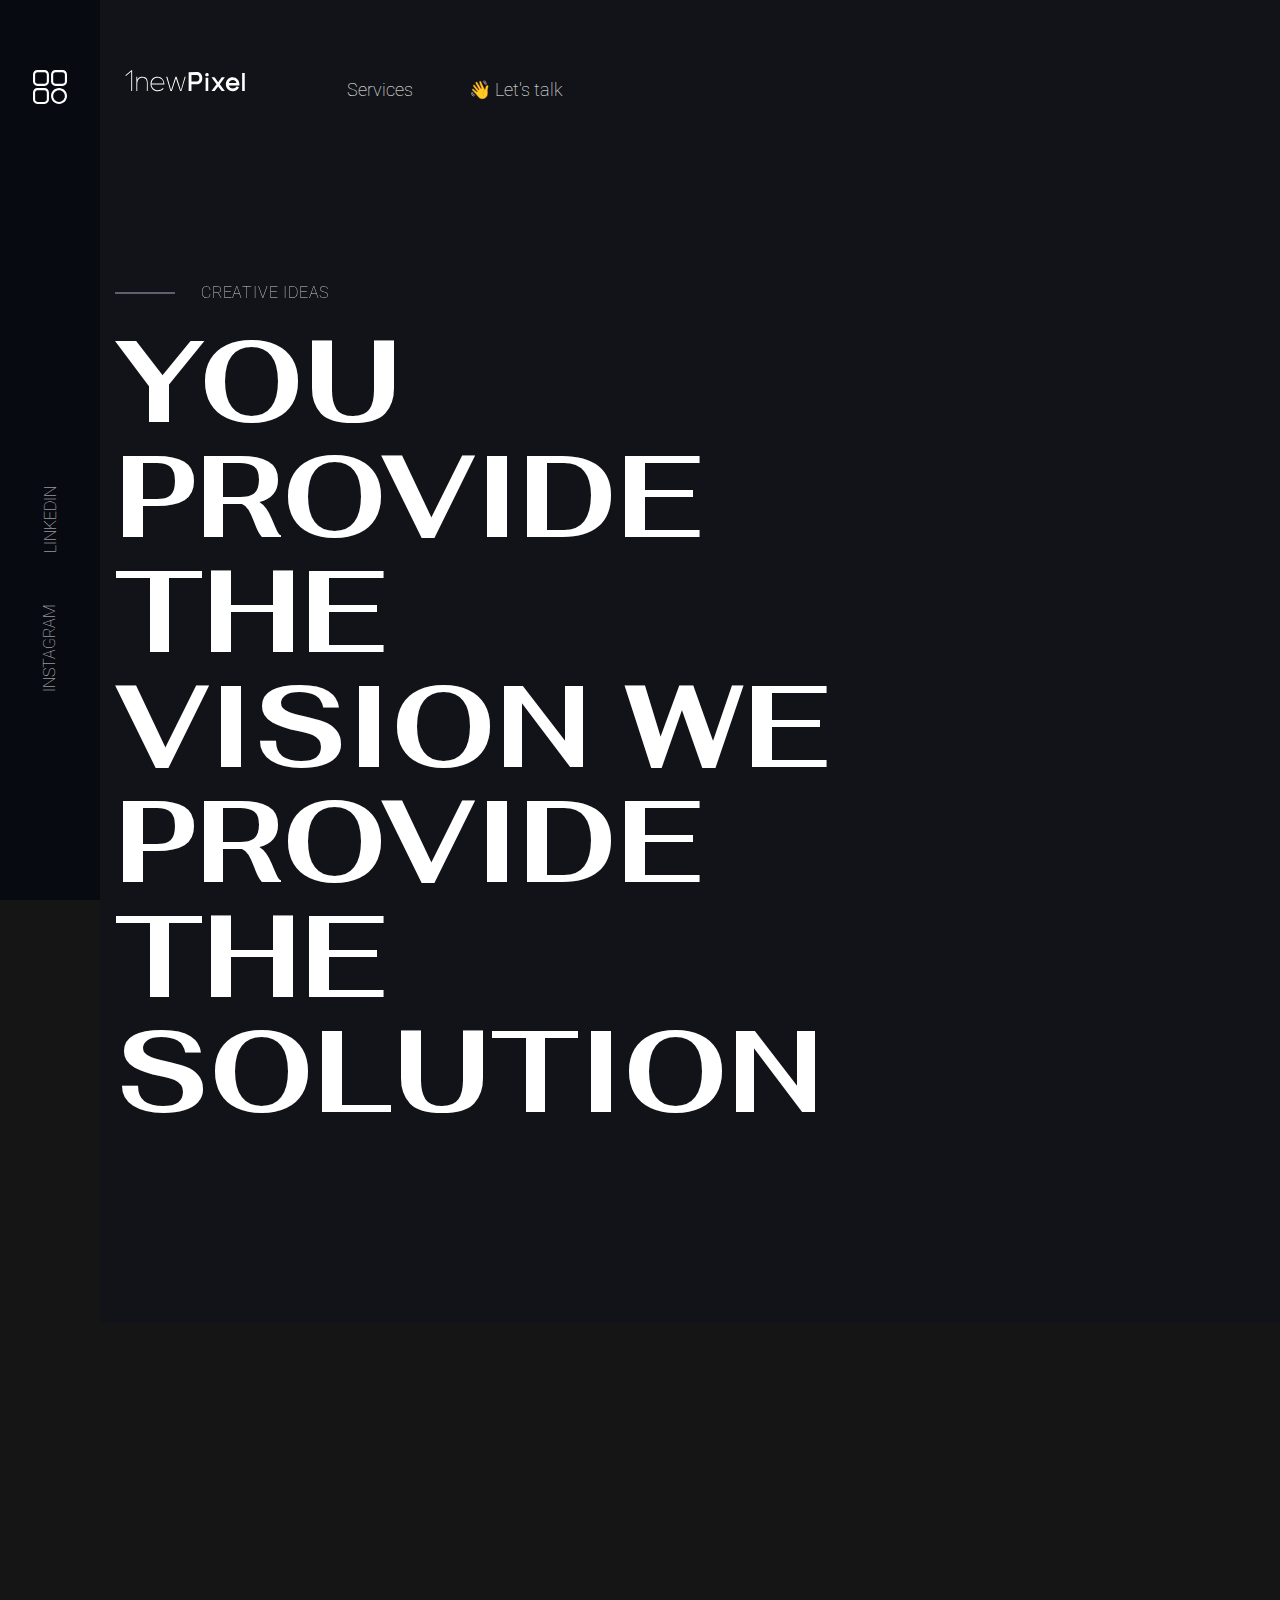
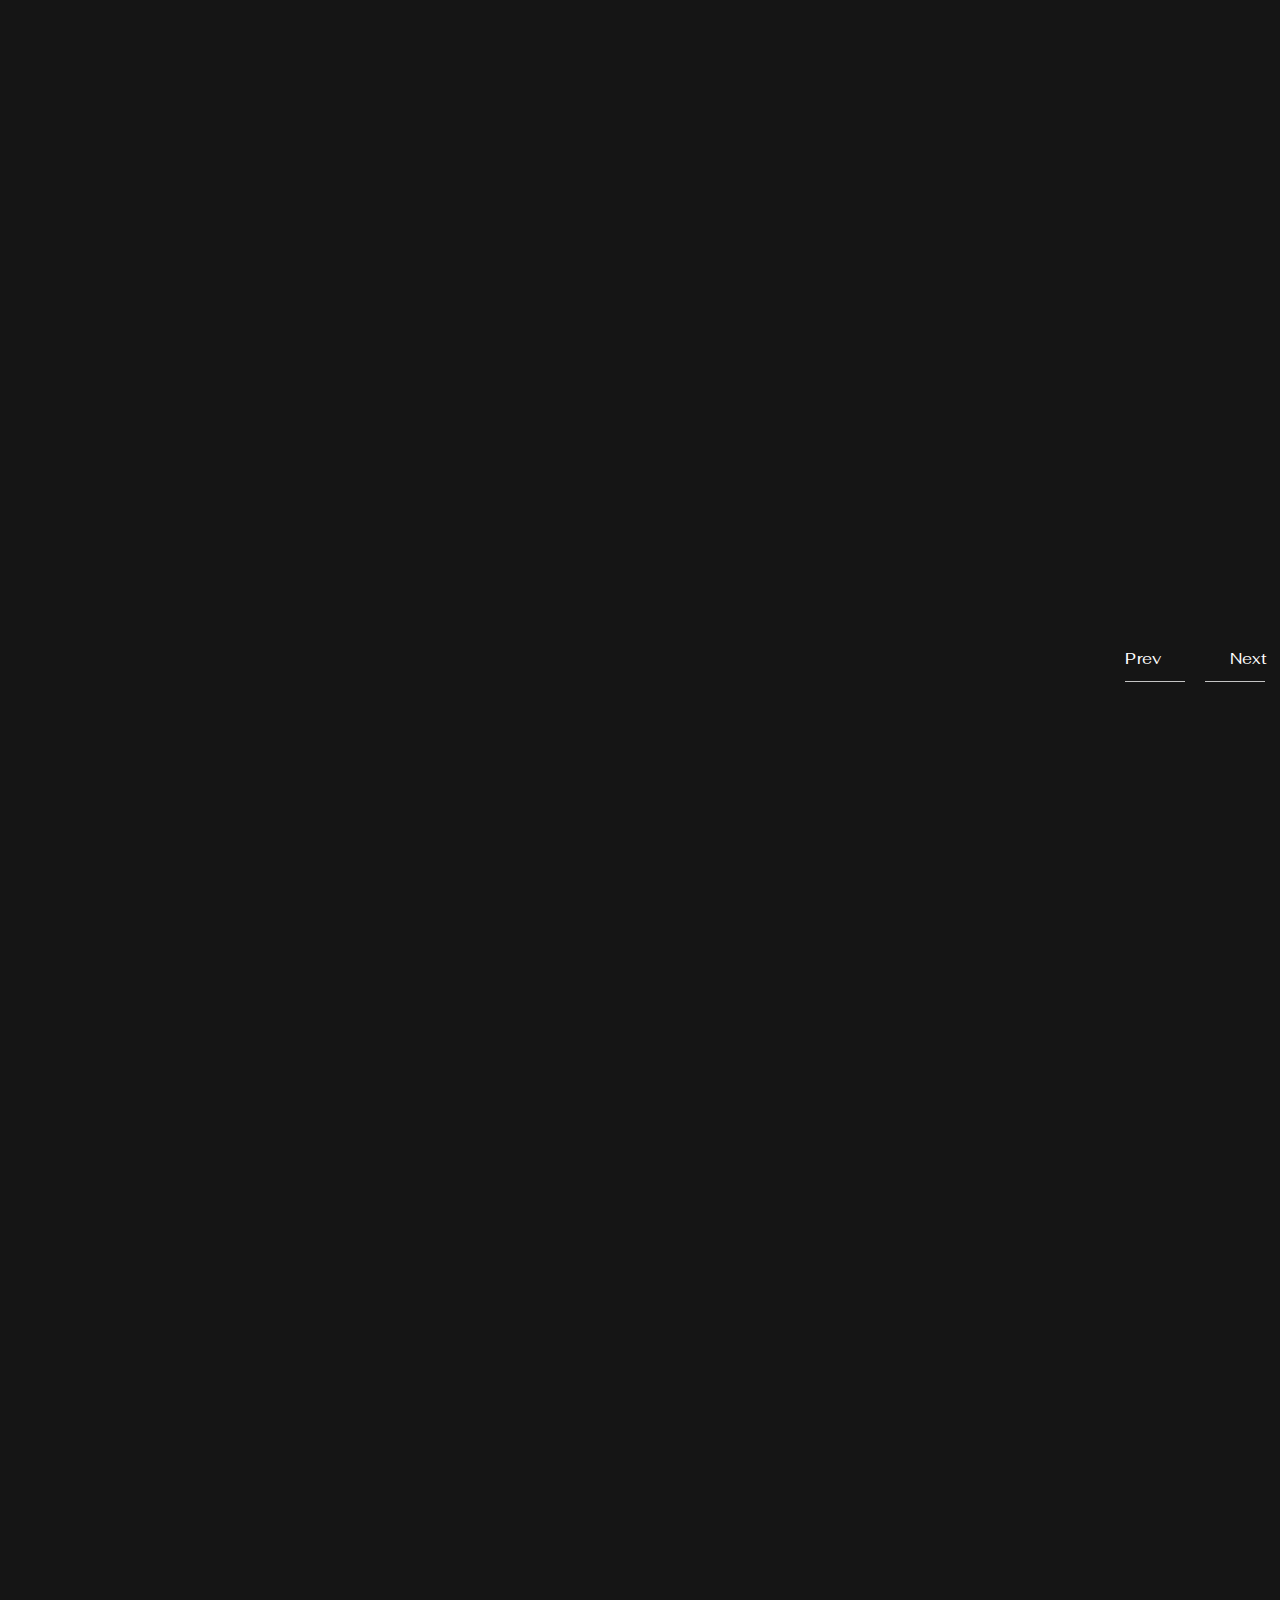
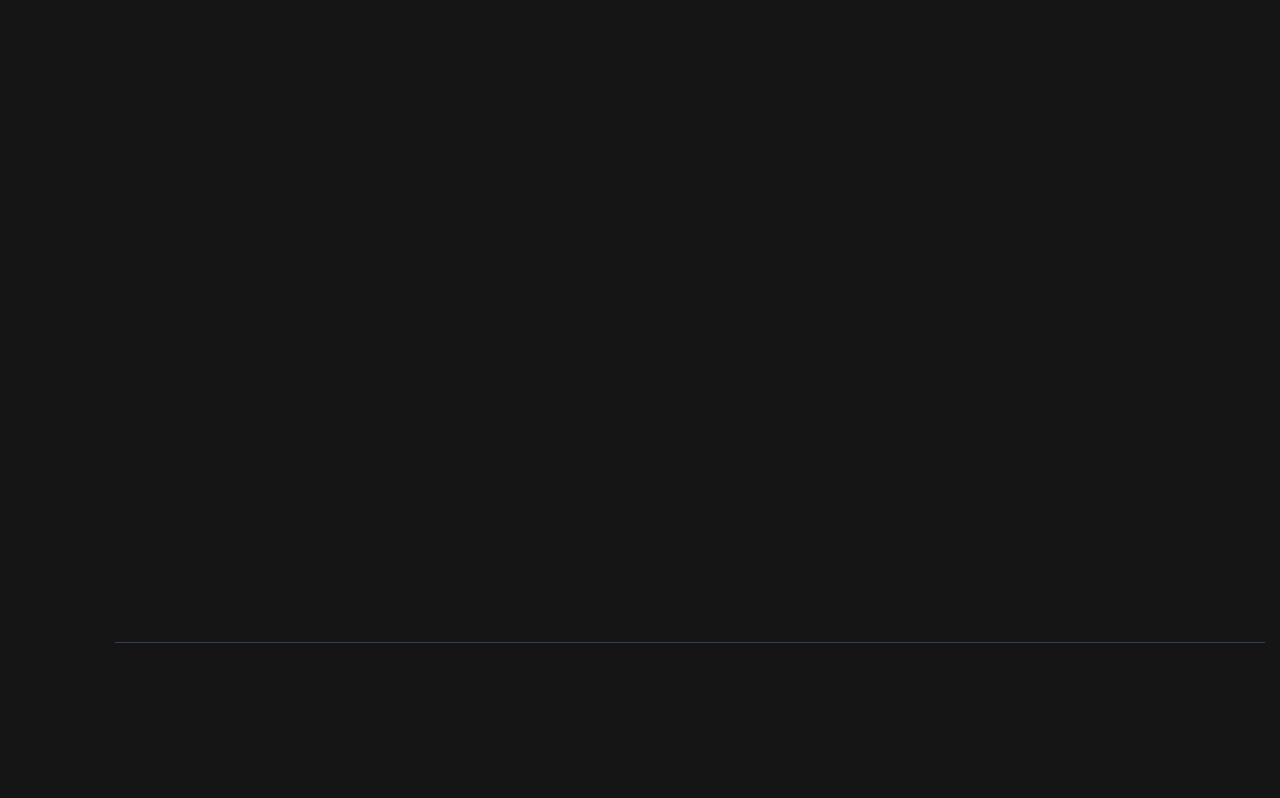
==== commit 328d0621: "span removed" ====
--- a/index.html
+++ b/index.html
@@ -42,8 +42,8 @@
 			</svg>				
 		</a>
 		<class class="mbl-menu">
-			<li><a href="#" title="">Linkedin</a></li>
-			<li><a href="#" title="">Instagram</a></li>
+			<li><a href="https://www.linkedin.com/company/1newpixel" title="">Linkedin</a></li>
+			<li><a href="https://www.instagram.com/1newpixel/" title="">Instagram</a></li>
 		</class>
 	</div>
 	<!--left-sidebar end-->
@@ -101,7 +101,7 @@
 					<div class="container">
 						<div class="main-banner-text">
 							<span class="wow fadeInUp" data-wow-delay="300ms">Creative ideas</span>
-							<h1 class="wow fadeInUp" data-wow-delay="450ms">YOU PROVIDE THE VISION WE PROVIDE THE SOLUTION <span></span></h1>
+							<h1 class="wow fadeInUp" data-wow-delay="450ms">YOU PROVIDE THE VISION WE PROVIDE THE SOLUTION</h1>
 						</div>
 					</div>
 		</section>
@@ -114,7 +114,7 @@
 				<div class="expt-text float-left">
 					<div class="main-banner-text title-hd wow slideInLeft" data-wow-delay="300ms">
 						<span>Who we are</span>
-						<h1>Digital agency that builds web and mobile app solutions <span></span></h1>
+						<h1>Digital agency that builds web and mobile app solutions</h1>
 					</div>
 				</div>
 				<!--expt-text end-->
@@ -128,7 +128,7 @@
 			<div class="container">
 				<div class="main-banner-text title-hd svs-header wow fadeInLeft" data-wow-delay="500ms">
 					<span>what we do</span>
-					<h1>Our services <span></span></h1>
+					<h1>Our services</h1>
 				</div>
 			</div>
 			<div class="services-section">
@@ -218,7 +218,7 @@
 				<div class="consulation-section">
 					<div class="main-banner-text title-hd wow fadeInUp" data-wow-delay="300ms">
 						<span>👋 Let's talk</span>
-						<h1>Fill the quick form <span></span></h1>
+						<h1>Fill the quick form</h1>
 					</div>
 					<!--title-hd end-->
 					<div class="contact-form wow fadeInUp" data-wow-delay="300ms">
